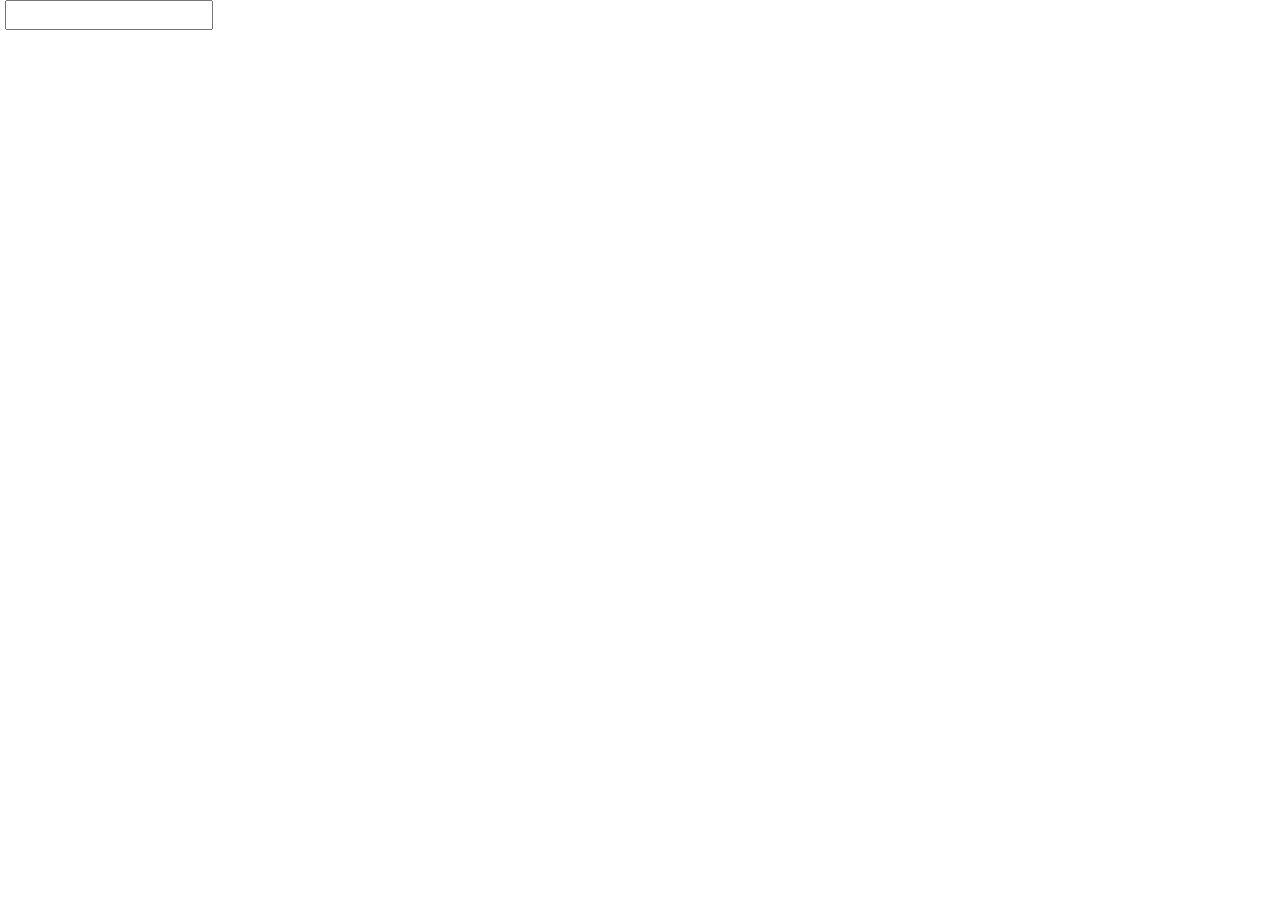
==== Aula_06/index.html @ 87d6572c "Organizando_tudo_de_verdade" ====
<!DOCTYPE html>
<html lang="en">
<head>
   <meta charset="UTF-8">
   <meta name="viewport" content="width=device-width, initial-scale=1.0">
   <title>Document</title>
   <link href="https://cdn.jsdelivr.net/npm/bootstrap@5.3.8/dist/css/bootstrap.min.css" rel="stylesheet" integrity="sha384-sRIl4kxILFvY47J16cr9ZwB07vP4J8+LH7qKQnuqkuIAvNWLzeN8tE5YBujZqJLB" crossorigin="anonymous">
</head>
<body>
   <form action="post"></form>
   <label for=""></label>
   <input type="text">
</body>
<script src="https://cdn.jsdelivr.net/npm/bootstrap@5.3.8/dist/js/bootstrap.bundle.min.js" integrity="sha384-FKyoEForCGlyvwx9Hj09JcYn3nv7wiPVlz7YYwJrWVcXK/BmnVDxM+D2scQbITxI" crossorigin="anonymous"></script>
</html>
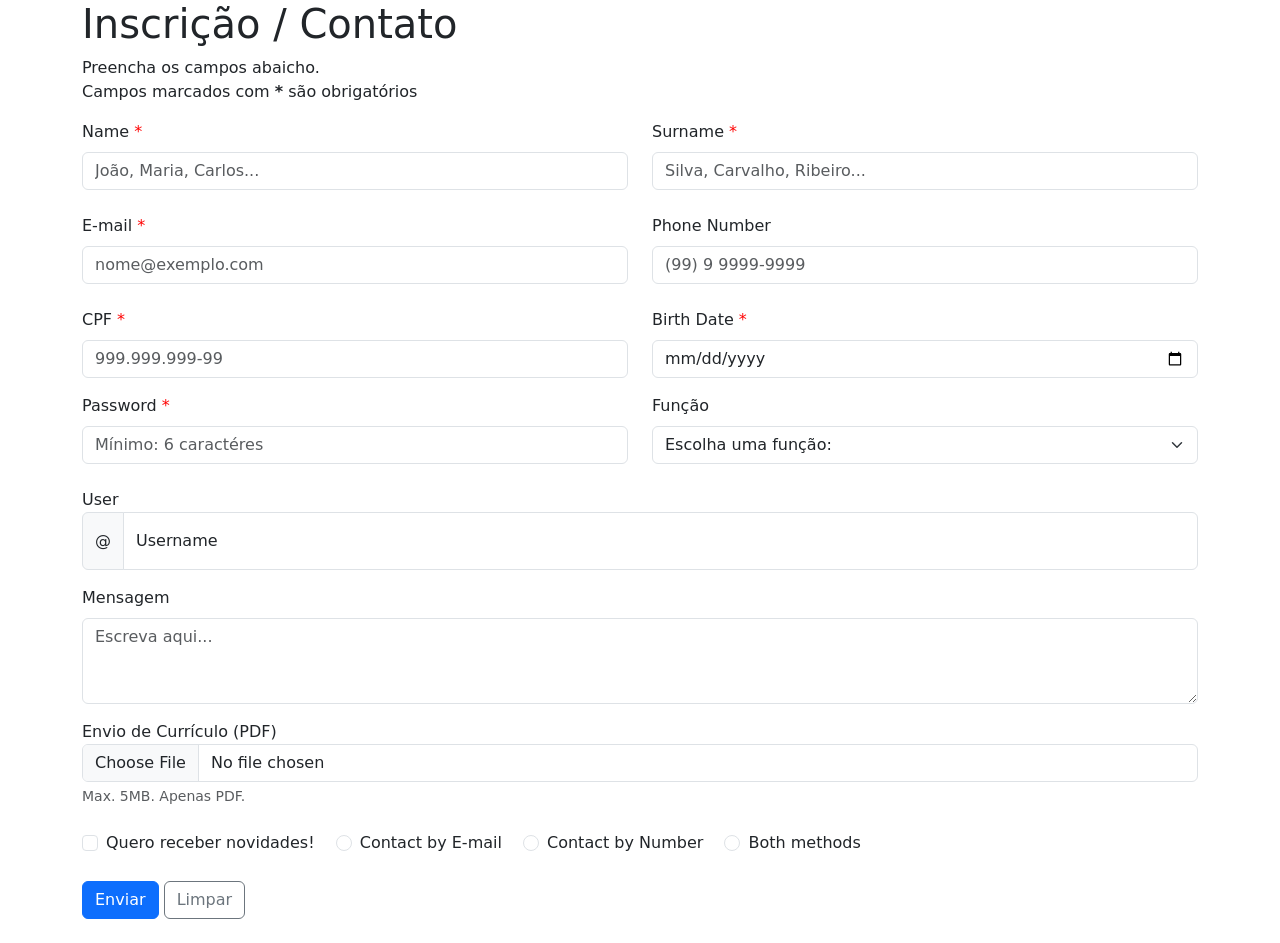
==== commit 9f759a2a: "html_pronto" ====
--- a/Aula_06/index.html
+++ b/Aula_06/index.html
@@ -1,15 +1,142 @@
 <!DOCTYPE html>
-<html lang="en">
+<html lang="PT-BR">
 <head>
    <meta charset="UTF-8">
    <meta name="viewport" content="width=device-width, initial-scale=1.0">
    <title>Document</title>
    <link href="https://cdn.jsdelivr.net/npm/bootstrap@5.3.8/dist/css/bootstrap.min.css" rel="stylesheet" integrity="sha384-sRIl4kxILFvY47J16cr9ZwB07vP4J8+LH7qKQnuqkuIAvNWLzeN8tE5YBujZqJLB" crossorigin="anonymous">
+   <link rel="stylesheet" href="style.css">
 </head>
 <body>
-   <form action="post"></form>
-   <label for=""></label>
-   <input type="text">
+   <header>
+      <div class="container">
+         <h1>Inscrição / Contato</h1>
+         <p>Preencha os campos abaicho. <br>Campos marcados com <b>*</b> são obrigatórios</p>
+      </div>
+   </header>
+   <main>
+      <!--Cadastro de Dados Pessoais-->
+      <section>
+         <div class="container">
+
+            <div class="row">
+               <div class="col-6">
+                  <label for="firstName" class="form-label">Name <span class="required">*</span></label>
+                  <input type="text" class="form-control" id="firstName" placeholder="João, Maria, Carlos..." required>
+               </div>
+               <div class="col-6">
+                  <label for="surname" class="form-label">Surname <span class="required">*</span></label>
+                  <input type="text" class="form-control" id="surname" placeholder="Silva, Carvalho, Ribeiro..." required><br>
+               </div>
+            </div>
+            <div class="row">
+               <div class="col-6">
+                  <label for="clientEmail" class="form-label">E-mail <span class="required">*</span></label>
+                  <input type="email" class="form-control" id="clientEmail" placeholder="nome@exemplo.com" required>
+               </div>
+               <div class="col-6">
+                  <label for="clientNumber" class="form-label">Phone Number</label>
+                  <input type="text" class="form-control" id="clientNumber" placeholder="(99) 9 9999-9999"><br>
+               </div>
+            </div>
+            <div class="row">
+               <div class="col-6">
+                  <label for="clientCpf" class="form-label">CPF <span class="required">*</span></label>
+                  <input type="text" class="form-control" id="clientCpf" placeholder="999.999.999-99" required>
+               </div>
+               <div class="col-6">
+                  <div class="mb-3">
+                     <label for="clientBirthDate" class="form-label">Birth Date <span class="required">*</span></label>
+                     <input type="date" class="form-control" id="clientBirthDate" required>
+                  </div>
+               </div>
+            </div>
+            <div class="row">
+               <div class="col-6">
+                  <label for="inputPassword5" class="form-label">Password <span class="required">*</span></label>
+                  <input type="password" id="clientPassword" class="form-control" placeholder= "Mínimo: 6 caractéres" required >
+               </div>
+                  <div class="col-6">
+                     <label for="clientFunction" class="form-label">Função</label>
+                     <select class="form-select" id="clientFunction" aria-label="Default select example">
+                        <option selected>Escolha uma função:</option>
+                        <option value="Engenheiro">Engenharia</option>
+                        <option value="Desenvolvedor">Desenvolvedor</option>
+                        <option value="Analista">Analista</option>
+                        <option value="DevOps">DevOps</option>
+                     </select>
+                  </div>
+            </div><br>
+            <form>
+               <label for="clientUsername"> User</label>
+               <div class="input-group mb-3">
+                  <span class="input-group-text">@</span>
+                  <div class="form-floating">
+                     <input type="text" class="form-control" id="clientUsername" placeholder="Username">
+                     <label for="clientUsername">Username</label>
+                  </div>
+               </div>
+            </form>
+            <div class="mb-3">
+               <label for="coments" class="form-label">Mensagem</label>
+               <textarea class="form-control" id="coments" rows="3" placeholder="Escreva aqui..."></textarea>
+               <!--Como que o dado escrito pelo usuário vai ser lido se n é um input???-->
+            </div>
+            <form>
+               <label for="clientResume">Envio de Currículo (PDF)</label>
+               <div class="input-group">
+                  <input type="file" class="form-control" id="clientResume">
+               </div>
+               <div id="clientResume" class="form-text">
+                  Max. 5MB. Apenas PDF.
+               </div>
+            </form>
+
+         </div>
+         <br>
+      </section>
+      
+      <!--Seleção de Contato-->
+      <section>
+         <div class="container">
+            <div class="form-check form-check-inline">
+               <input class="form-check-input" type="checkbox" id="inlineCheckbox1" value="option1">
+               <label class="form-check-label" for="inlineCheckbox1">Quero receber novidades!</label>
+            </div>
+            <div class="form-check form-check-inline">
+               <input class="form-check-input" type="radio" name="inlineRadioOptions" id="inlineRadio1" value="option1">
+               <label class="form-check-label" for="inlineRadio1">Contact by E-mail</label>
+            </div>
+            <div class="form-check form-check-inline">
+               <input class="form-check-input" type="radio" name="inlineRadioOptions" id="inlineRadio2" value="option2">
+               <label class="form-check-label" for="inlineRadio2">Contact by Number</label>
+            </div>
+            <div class="form-check form-check-inline">
+               <input class="form-check-input" type="radio" name="inlineRadioOptions" id="inlineRadio3" value="option3">
+               <label class="form-check-label" for="inlineRadio3">Both methods</label>
+            </div>
+            <div><br>
+               <button type="submit" class="btn btn-primary">
+                  Enviar
+               </button>
+
+               <button type="reset" class="btn btn-outline-secondary">
+                  Limpar
+               </button>
+            </div>
+            <br>
+         </div>   
+      </section>
+
+   </main>
+  
+   <footer>
+
+   </footer>
+
 </body>
 <script src="https://cdn.jsdelivr.net/npm/bootstrap@5.3.8/dist/js/bootstrap.bundle.min.js" integrity="sha384-FKyoEForCGlyvwx9Hj09JcYn3nv7wiPVlz7YYwJrWVcXK/BmnVDxM+D2scQbITxI" crossorigin="anonymous"></script>
-</html>+</html>
+
+
+
--- a/Aula_06/style.css
+++ b/Aula_06/style.css
@@ -0,0 +1,3 @@
+.required {
+    color: red;
+}
